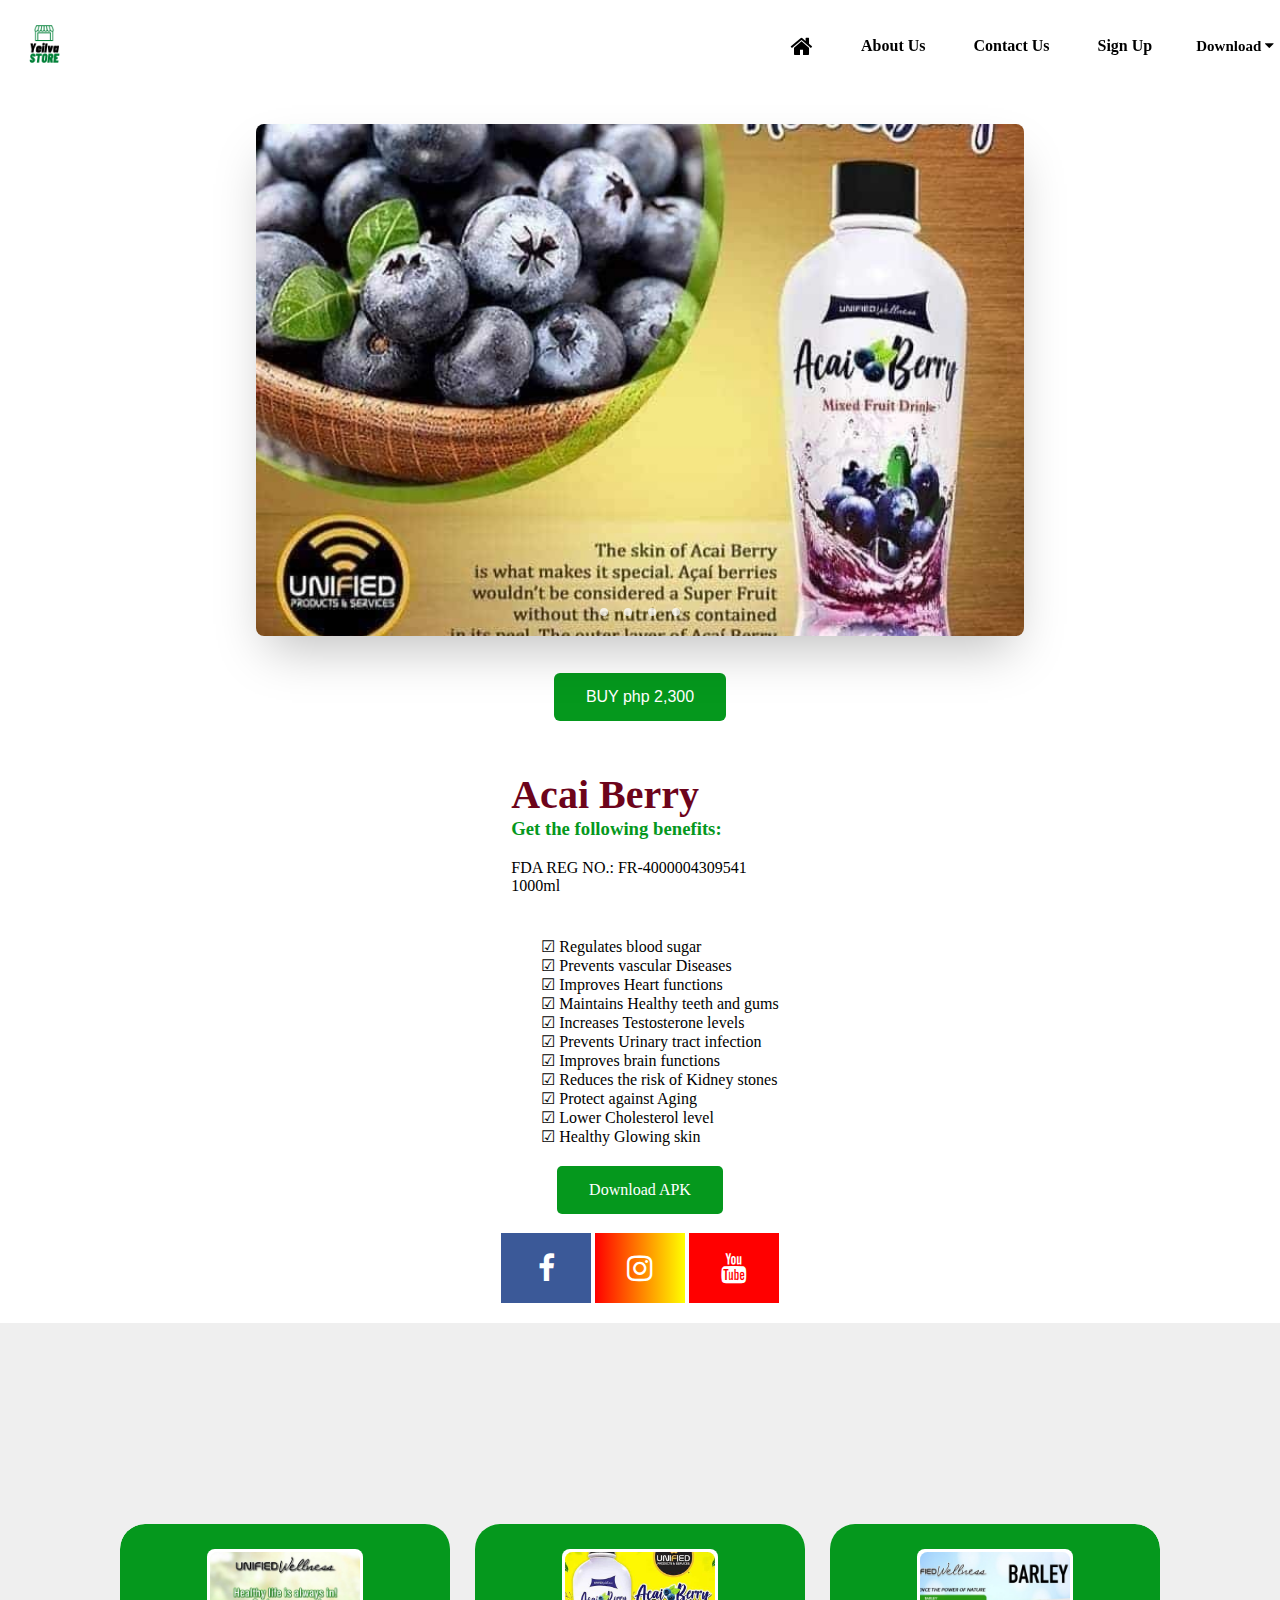
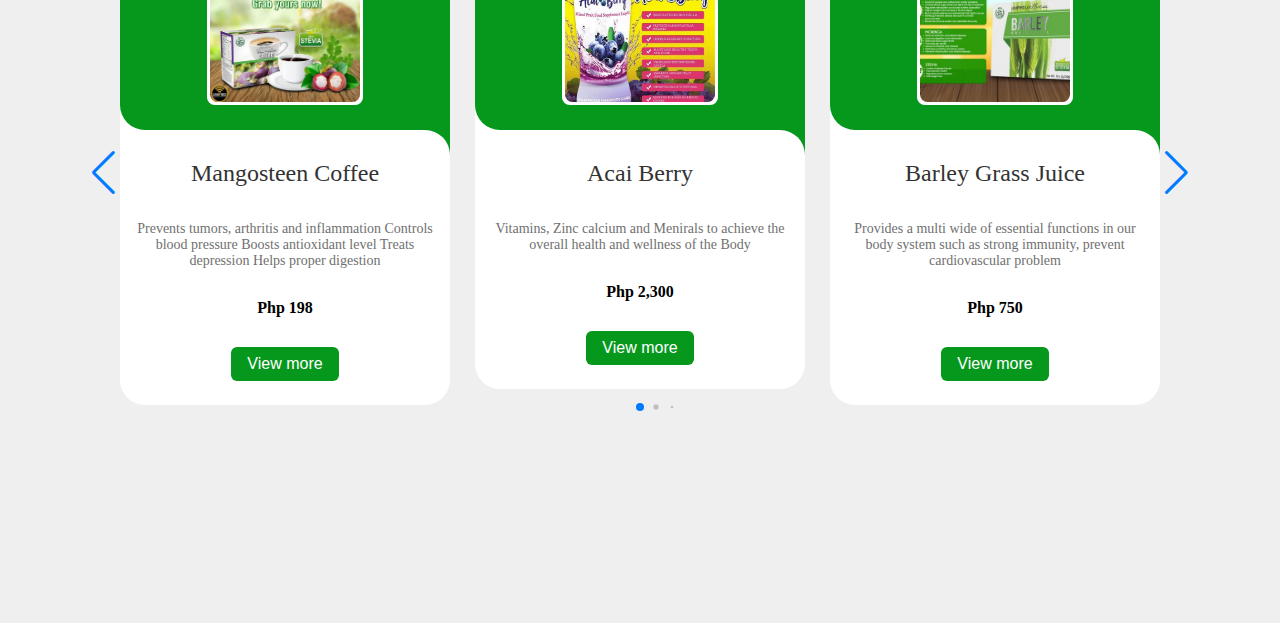
==== index.html @ 857ebb18 "Update index.html" ====
<!DOCTYPE html>
<html>
<head>
	<meta charset="utf-8">
	<meta name="viewport" content="width=device-width, initial-scale=1">
	<title>Acai Berry</title>
	<link rel="stylesheet" type="text/css" href="https://nyddanao11.github.io/acaiberry/style.css">
	<link rel="stylesheet" type="text/css" href="https://nyddanao11.github.io/acaiberry/swiper-bundle.min.css">
	<link rel="stylesheet" href="https://cdnjs.cloudflare.com/ajax/libs/font-awesome/4.7.0/css/font-awesome.min.css">
</head>

<body>

<header class="primary-header flex">
			<div >
					<a href="https://shopee.ph/yeilva_store"><img src="https://nyddanao11.github.io/acaiberry/logo.png"></a>
			<!-- <h2 class="logo">Yeilva <span class="log">STORE</span></h2> -->
		    </div>

	
		<button id="mobile-nav-toggle" aria-controls="primary-navigation" aria-expanded="false" ><i style="font-size:24px" class="fa">&#xf0c9;</i></button>
		
		<nav >
			
			<ul id="primary-navigation" data-visible ="false" class="primary-navigation flex">

				<li class="active"> <a href="https://nyddanao11.github.io/acaiberry/"> <i style="font-size:24px" class="fa">&#xf015;</i></a> </li>

					<li> <a href="https://nyddanao11.github.io/acaiberry/aboutus.html">About Us</a> </li>

					<li> <a href="https://nyddanao11.github.io/acaiberry/contactus.html">Contact Us</a> </li>

					<li> <a href="https://nyddanao11.github.io/acaiberry/Register02.html">Sign Up</a> </li>

				 <div class="download">

     		  <button class="downloadbut"> Download <i class="fa fa-caret-down"></i></button>
         		 <div class="downloadlink">
          		   <a href="https://drive.google.com/file/d/1a4_qMyg4f7lipI2hWL55RH-9ur_odU7n/view">E-Catalogue</a>
           			  <a href="#">Flyers</a>
            		 <a href="https://docs.google.com/document/d/1-5zC7StBNT5gKorWsp6ZwzRaBgrDeCFt/edit?usp=sharing&ouid=105641947247357200570&rtpof=true&sd=true">Registration Form</a>
           </div>
   	  </div>
			
			
			</ul>
			
		</nav>

</header>


	<section class="container">
		<div class="slider-wrapper">
			<div class="slider">
				<img id="slide-1" src="https://nyddanao11.github.io/acaiberry/acai02.jpg">
				<img id="slide-2" src="https://nyddanao11.github.io/acaiberry/acai.png">
				<img id="slide-3" src="https://nyddanao11.github.io/acaiberry/acai1.png">
				<img id="slide-4" src="https://nyddanao11.github.io/acaiberry/acai.jpg">
				
			</div>
			<div class="slider-nav">
				<a href="#slide-1"></a>
				<a href="#slide-2"></a>
				<a href="#slide-3"></a>
				<a href="#slide-4"></a>
				
			</div>
		</div>
		
	</section>



<div id="landing">

		   <div class="buy">
				<button class="button" onclick="window.location.href='https://shopee.ph/Acaiberry-mixed-fruit-food-supplement-i.784647343.20007957272?sp_atk=28a18980-bae9-40f6-aead-9bb1390f7859&xptdk=28a18980-bae9-40f6-aead-9bb1390f7859';">BUY php 2,300</button>
			</div>

	<div class="benefits">
			<div class="color01">
				<h3><b class="color">Acai Berry</b> <br>
					Get the following benefits:</h3>
					<p class="custom">FDA REG NO.: FR-4000004309541<br>
					1000ml</p>
			</div>

			<div>
					<ul class="ben">
						<li>☑ Regulates blood sugar</li>
						<li>☑ Prevents vascular Diseases</li>
						<li>☑ Improves Heart functions</li>
						<li>☑ Maintains Healthy teeth and gums</li>
						<li>☑ Increases Testosterone levels</li>
						<li>☑ Prevents Urinary tract infection</li>
						<li>☑ Improves brain functions</li>
						<li>☑ Reduces the risk of Kidney stones</li>
						<li>☑ Protect against Aging</li>
						<li>☑ Lower Cholesterol level</li>
						<li>☑ Healthy Glowing skin</li>

					</ul>
			</div>

	  </div>

  </div> 

 <div id="apklink">
			 <a class="applink" href="https://nyddanao11.github.io/acaiberry/store.apk"> Download APK
 							</a>
			</div>
  
		<div class="social-link">
				<a href="https://www.facebook.com/profile.php?id=100063938480030" class="fa fa-facebook"></a>
			<a href="https://www.instagram.com/invites/contact/?i=1ef7fizacgyok&utm_content=qbdbz59" class="fa fa-instagram"></a>
				<a href="https://youtu.be/vwFjm2BG8pU" class="fa fa-youtube"></a>
			</div>




<div class="slidermain">

<div class="slide-container swiper">
	<div class="slide-content">
		<div class="card-wrapper swiper-wrapper">
			
			<div class="card swiper-slide">
				<div class="image-content">
					<span class="overlay"></span>
					<div class="card-image">
						<img src="https://nyddanao11.github.io/acaiberry/mangosteen.png" class="card-img">
					</div>
					
				</div>
				<div class="card-content">
					<h2 class="name">Mangosteen Coffee</h2>
					<p class="description">Prevents tumors, arthritis and inflammation Controls blood pressure
						Boosts antioxidant level Treats depression  Helps proper digestion</p>
						<p><b>Php 198</b></p>
					<button class="button" onclick="window.location.href='https://nyddanao11.github.io/mangosteencoffee/';">View more</button>
				</div>
			</div>
			

			<div class="card swiper-slide">
				<div class="image-content">
					<span class="overlay"></span>
					<div class="card-image">
						<img src="https://nyddanao11.github.io/acaiberry/acai1.png" class="card-img">
						
					</div>
					
				</div>
				<div class="card-content">
					<h2 class="name">Acai Berry</h2>
					<p class="description">Vitamins, Zinc calcium and Menirals to achieve the overall health and wellness of the Body</p>
					<p><b>Php 2,300</b></p>
					<button class="button" onclick="window.location.href='https://shopee.ph/Acaiberry-mixed-fruit-food-supplement-i.784647343.20007957272?sp_atk=343e5991-403b-4b43-9a66-8524533e0cc9&xptdk=343e5991-403b-4b43-9a66-8524533e0cc9';">View more</button>
				</div>
			</div>


			<div class="card swiper-slide">
				<div class="image-content">
					<span class="overlay"></span>
					<div class="card-image">
						<img src="https://nyddanao11.github.io/acaiberry/barley.jpg" class="card-img">
					</div>
					
				</div>
				<div class="card-content">
					<h2 class="name">Barley Grass Juice</h2>
					<p class="description">Provides a multi wide of essential functions in our body system such as strong
					immunity, prevent cardiovascular problem</p>
					<p><b>Php 750</b></p>
					<button class="button" onclick="window.location.href='https://nyddanao11.github.io/barleygrassjuice/';">View more</button>
				</div>
			</div>

			<div class="card swiper-slide">
				<div class="image-content">
					<span class="overlay"></span>
					<div class="card-image">
						<img src="https://nyddanao11.github.io/acaiberry/absorbent c.png" class="card-img">
					</div>
					
				</div>
				<div class="card-content">
					<h2 class="name">Absorbent Cee</h2>
					<p class="description">Mother of all Vitamins C, 100% vegetable capsule, non acidic Vitamin C that strengthens immune
					system improves eyesight and helps prevent heart disease </p>
					<p><b>Php 750</b></p>
					<button class="button" onclick="window.location.href='https://shopee.ph/Absorbent-Cee(Sodium-Ascorbate)-i.784647343.23017069219?xptdk=b65014be-b319-4ab7-a2fa-3e5fe1470cf2';">View more</button>
				</div>
			</div>

			<div class="card swiper-slide">
				<div class="image-content">
					<span class="overlay"></span>
					<div class="card-image">
						<img src="https://nyddanao11.github.io/acaiberry/artic c.png" class="card-img">

					</div>
					
				</div>
				<div class="card-content">
					<h2 class="name">Arctic C</h2>
					<p class="description">Helps lower blood pressure and cholesterol levels. It reduces inflammation and 
					any kind of inflammatory diseases</p>
					<p><b>Php 750</b></p>
					<button class="button"  onclick="window.location.href='https://shopee.ph/Arctic-C-(only-the-best-for-your-Heart)-i.784647343.18870767126?xptdk=a8010dde-78bb-41e5-ad4f-0279af0dcc0b';">View more</button>
				</div>
			</div>

			<div class="card swiper-slide">
				<div class="image-content">
					<span class="overlay"></span>
					<div class="card-image">
						<img src="https://nyddanao11.github.io/acaiberry/Buah merah.png" class="card-img">
						
					</div>
					
				</div>
				<div class="card-content">
					<h2 class="name">Buah merah</h2>
					<p class="description">Helps in boosting body energy and immunity, detoxifying lever and preventing signs of aging</p>
					<p><b>Php 350</b></p>
					<button class="button"  onclick="window.location.href='https://shopee.ph/Buah-Merah-(-The-Synergy-of-7-super-Antioxidants-)-i.784647343.22317082732?xptdk=27547b36-8d47-44c6-b7f2-25dde37a1634';">View more</button>
				</div>
			</div>

			<div class="card swiper-slide">
				<div class="image-content">
					<span class="overlay"></span>
					<div class="card-image">
						<img src="https://nyddanao11.github.io/acaiberry/Garcinia04.jpg" class="card-img">
						
					</div>
					
				</div>

				<div class="card-content">
					<h2 class="name">Garcinia Cambogia</h2>
					<p class="description">Lowers blood cholesterol, helps in boosting the immune system , increases the
					energy levels and body hormones</p>
					<p><b>Php 450</b></p>
					<button class="button"  onclick="window.location.href='https://shopee.ph/Garcinia-Camboga-powder-drink-mix-dalandan-flavor-i.784647343.10497325673';" >View more</button>
				</div>
			</div>

			<div class="card swiper-slide">
				<div class="image-content">
					<span class="overlay"></span>
					<div class="card-image">
						<img src="https://nyddanao11.github.io/acaiberry/turmeric.png" class="card-img">
						
					</div>
					
				</div>
				<div class="card-content">
					<h2 class="name">Turmeric</h2>
					<p class="description">Natural Tea and Powerful immune booster. It contains High levels of
					antioxidants and anti inflamatory properties</p>
					<p><b>Php 253</b></p>
					<button class="button" onclick="window.location.href='https://shopee.ph/Golden-Nature-Turmeric-Tea-i.784647343.18925896953?sp_atk=38986569-e5eb-4d8e-97fa-79b78d3e2f6c&xptdk=38986569-e5eb-4d8e-97fa-79b78d3e2f6c';" >View more</button>
				</div>
			</div>


			<div class="card swiper-slide">
				<div class="image-content">
					<span class="overlay"></span>
					<div class="card-image">
						<img src="https://nyddanao11.github.io/acaiberry/bracelet.png" class="card-img">
						
					</div>
					
				</div>
				<div class="card-content">
					<h2 class="name">Quantum Energy Bracelet</h2>
					<p class="description">100% authentic Quantum Bracelet with scalar energy. It also calms the mind
					and restores balance and harmony to the body</p>
					<p><b>Php 3,800</b></p>
					<button class="button" onclick="window.location.href='https://shopee.ph/Quantum-Energy-Bracelet-i.784647343.23417089850?sp_atk=35cb4012-e484-4af1-838d-abe9c5577d63&xptdk=35cb4012-e484-4af1-838d-abe9c5577d63';" >View more</button>
				</div>
			</div>


			<div class="card swiper-slide">
				<div class="image-content">
					<span class="overlay"></span>
					<div class="card-image">
						<img src="https://nyddanao11.github.io/acaiberry/detox.png" class="card-img">
						
					</div>
					
				</div>
				<div class="card-content">
					<h2 class="name">Detox</h2>
					<p class="description">It Detoxifies the body, helps fight obesity promotes weight loss, increases the metabolism 
					and supports the immune system also lowers blood sugar</p>
					<p><b>Php 800</b></p>
					<button class="button" onclick="window.location.href='https://shopee.ph/Detox-(Detoxifies-the-Body)-i.784647343.23417092383?sp_atk=322c9da5-ff0b-4807-a3c5-4f8c608d99eb&xptdk=322c9da5-ff0b-4807-a3c5-4f8c608d99eb';" >View more</button>
				</div>
			</div>




		</div>
	</div>

	<div class="swiper-button-next swiper-navBtn"></div>
      <div class="swiper-button-prev swiper-navBtn"></div>
        <div class="swiper-pagination"></div>

	</div>

</div>
	
	

</body>
<script type="text/javascript" src="switch.js"></script>
<script type="text/javascript" src="https://nyddanao11.github.io/acaiberry/swiper-bundle.min.js"></script>
<script type="text/javascript" src="https://nyddanao11.github.io/acaiberry/swiper.js"></script>

</html>
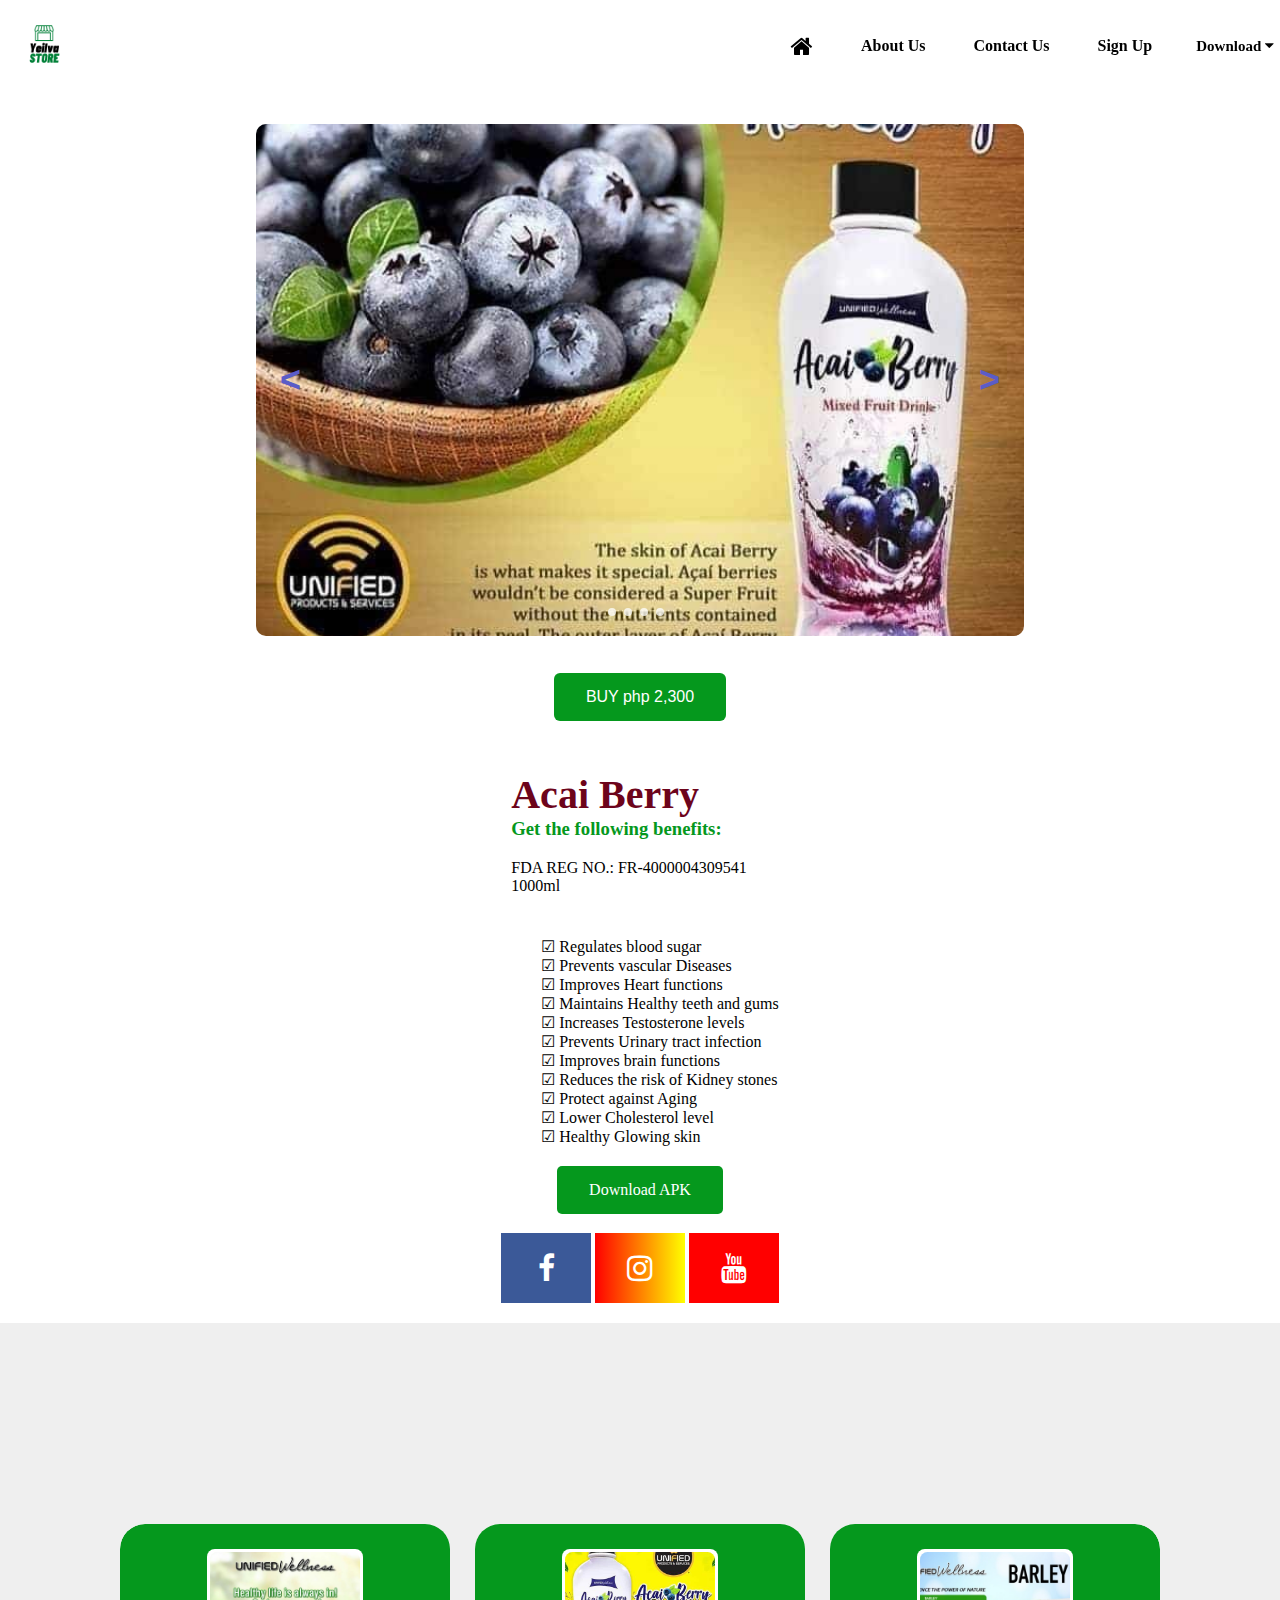
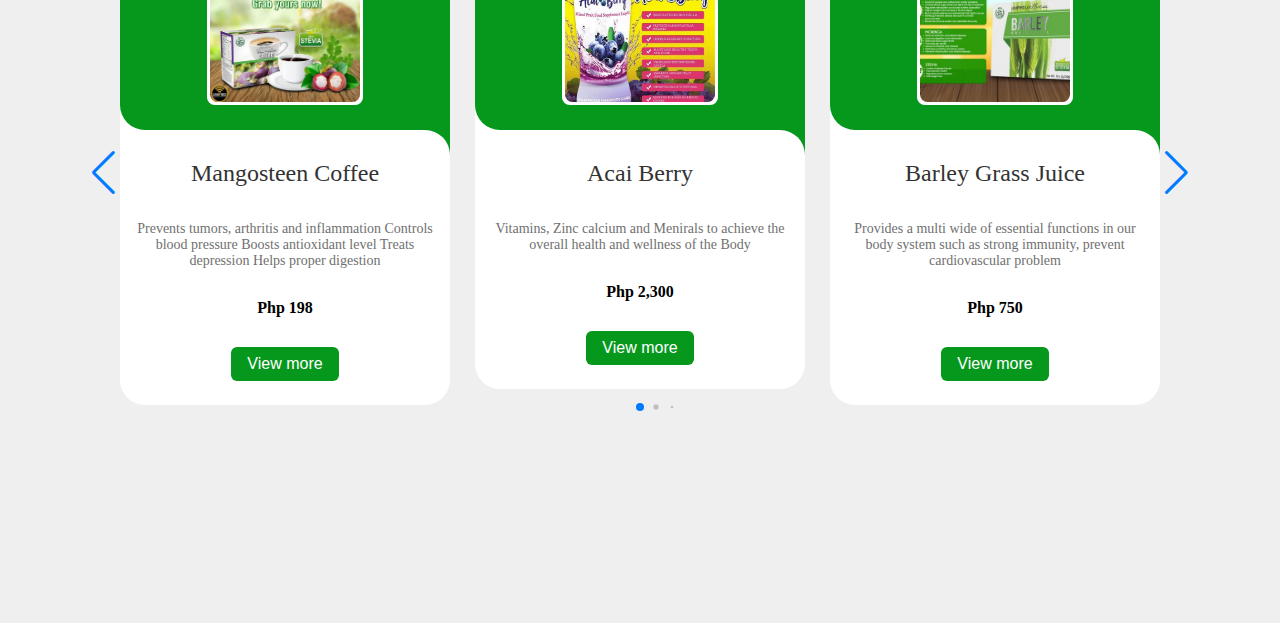
==== commit e4c38502: "14jan2023" ====
--- a/index.html
+++ b/index.html
@@ -30,7 +30,7 @@
 
 					<li> <a href="https://nyddanao11.github.io/acaiberry/contactus.html">Contact Us</a> </li>
 
-					<li> <a href="https://nyddanao11.github.io/acaiberry/Register02.html">Sign Up</a> </li>
+					<li> <a href="https://forms.gle/v96RxAqMzT6Pt9MB9">Sign Up</a> </li>
 
 				 <div class="download">
 
@@ -66,6 +66,9 @@
 				<a href="#slide-4"></a>
 				
 			</div>
+			
+			<button class="prev-button">&lt;</button>
+  <button class="next-button">&gt;</button>
 		</div>
 		
 	</section>
@@ -193,7 +196,7 @@
 					<p class="description">Mother of all Vitamins C, 100% vegetable capsule, non acidic Vitamin C that strengthens immune
 					system improves eyesight and helps prevent heart disease </p>
 					<p><b>Php 750</b></p>
-					<button class="button" onclick="window.location.href='https://shopee.ph/Absorbent-Cee(Sodium-Ascorbate)-i.784647343.23017069219?xptdk=b65014be-b319-4ab7-a2fa-3e5fe1470cf2';">View more</button>
+					<button class="button" onclick="window.location.href='https://nyddanao11.github.io/absorbentcee/';">View more</button>
 				</div>
 			</div>
 
@@ -211,7 +214,7 @@
 					<p class="description">Helps lower blood pressure and cholesterol levels. It reduces inflammation and 
 					any kind of inflammatory diseases</p>
 					<p><b>Php 750</b></p>
-					<button class="button"  onclick="window.location.href='https://shopee.ph/Arctic-C-(only-the-best-for-your-Heart)-i.784647343.18870767126?xptdk=a8010dde-78bb-41e5-ad4f-0279af0dcc0b';">View more</button>
+					<button class="button"  onclick="window.location.href='https://nyddanao11.github.io/arcticC/';">View more</button>
 				</div>
 			</div>
 
@@ -324,6 +327,7 @@
 	
 
 </body>
+<script type="text/javascript" src="swipe03.js"></script>
 <script type="text/javascript" src="switch.js"></script>
 <script type="text/javascript" src="https://nyddanao11.github.io/acaiberry/swiper-bundle.min.js"></script>
 <script type="text/javascript" src="https://nyddanao11.github.io/acaiberry/swiper.js"></script>
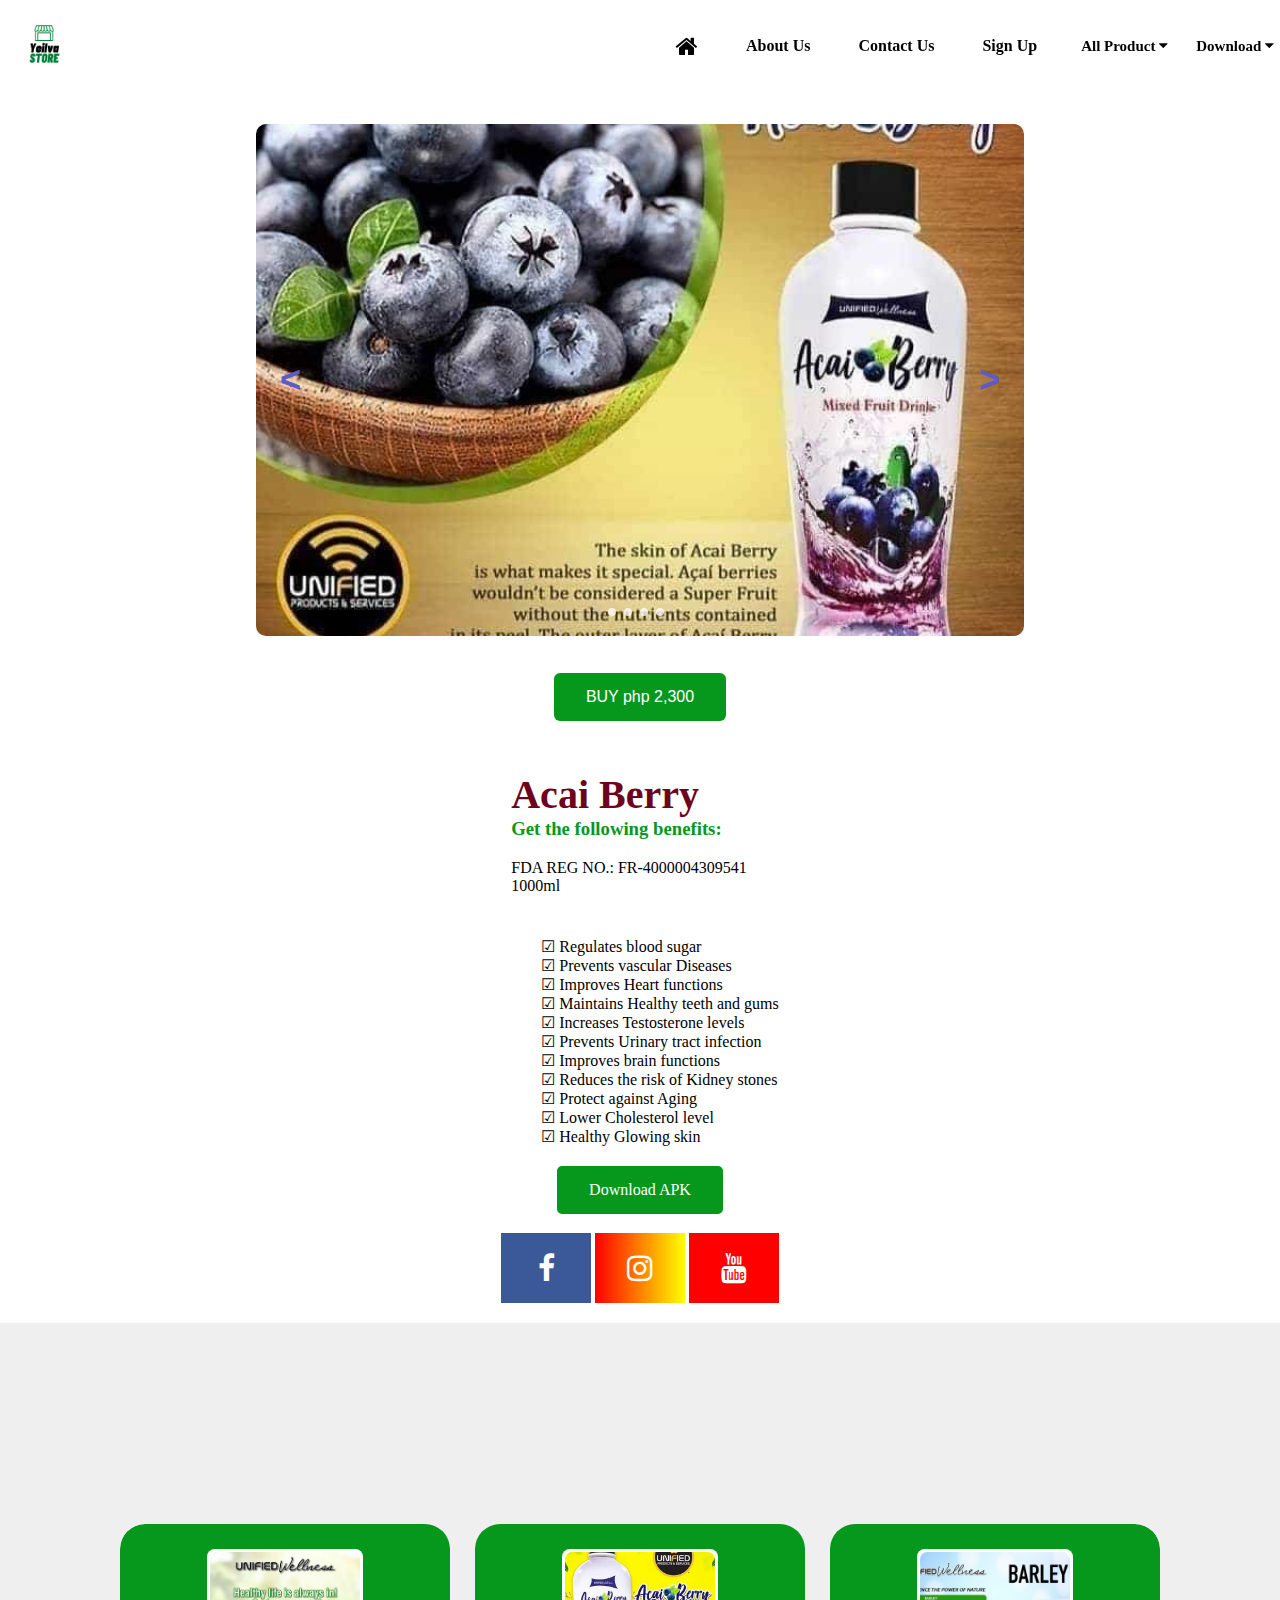
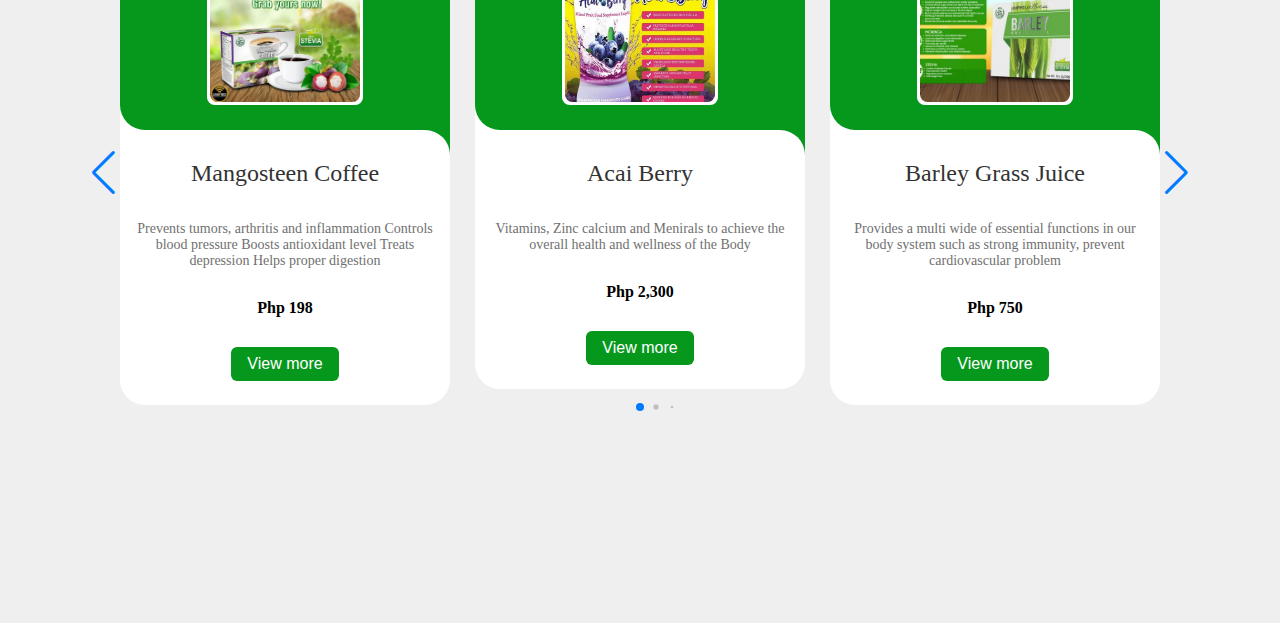
==== commit c6935544: "Update index.html" ====
--- a/index.html
+++ b/index.html
@@ -31,6 +31,15 @@
 					<li> <a href="https://nyddanao11.github.io/acaiberry/contactus.html">Contact Us</a> </li>
 
 					<li> <a href="https://forms.gle/v96RxAqMzT6Pt9MB9">Sign Up</a> </li>
+
+					<div class="download">
+
+     		  <button class="downloadbut">All Product <i class="fa fa-caret-down"></i></button>
+         		 <div class="downloadlink">
+          		   <a href="#">UPS products</a>
+           			  <a href="#">Supplies</a>
+            	</div>
+   	 			 </div>
 
 				 <div class="download">
 
@@ -116,7 +125,7 @@
 			</div>
   
 		<div class="social-link">
-				<a href="https://www.facebook.com/profile.php?id=100063938480030" class="fa fa-facebook"></a>
+				<a href="https://www.facebook.com/yeilvastore/" class="fa fa-facebook"></a>
 			<a href="https://www.instagram.com/invites/contact/?i=1ef7fizacgyok&utm_content=qbdbz59" class="fa fa-instagram"></a>
 				<a href="https://youtu.be/vwFjm2BG8pU" class="fa fa-youtube"></a>
 			</div>
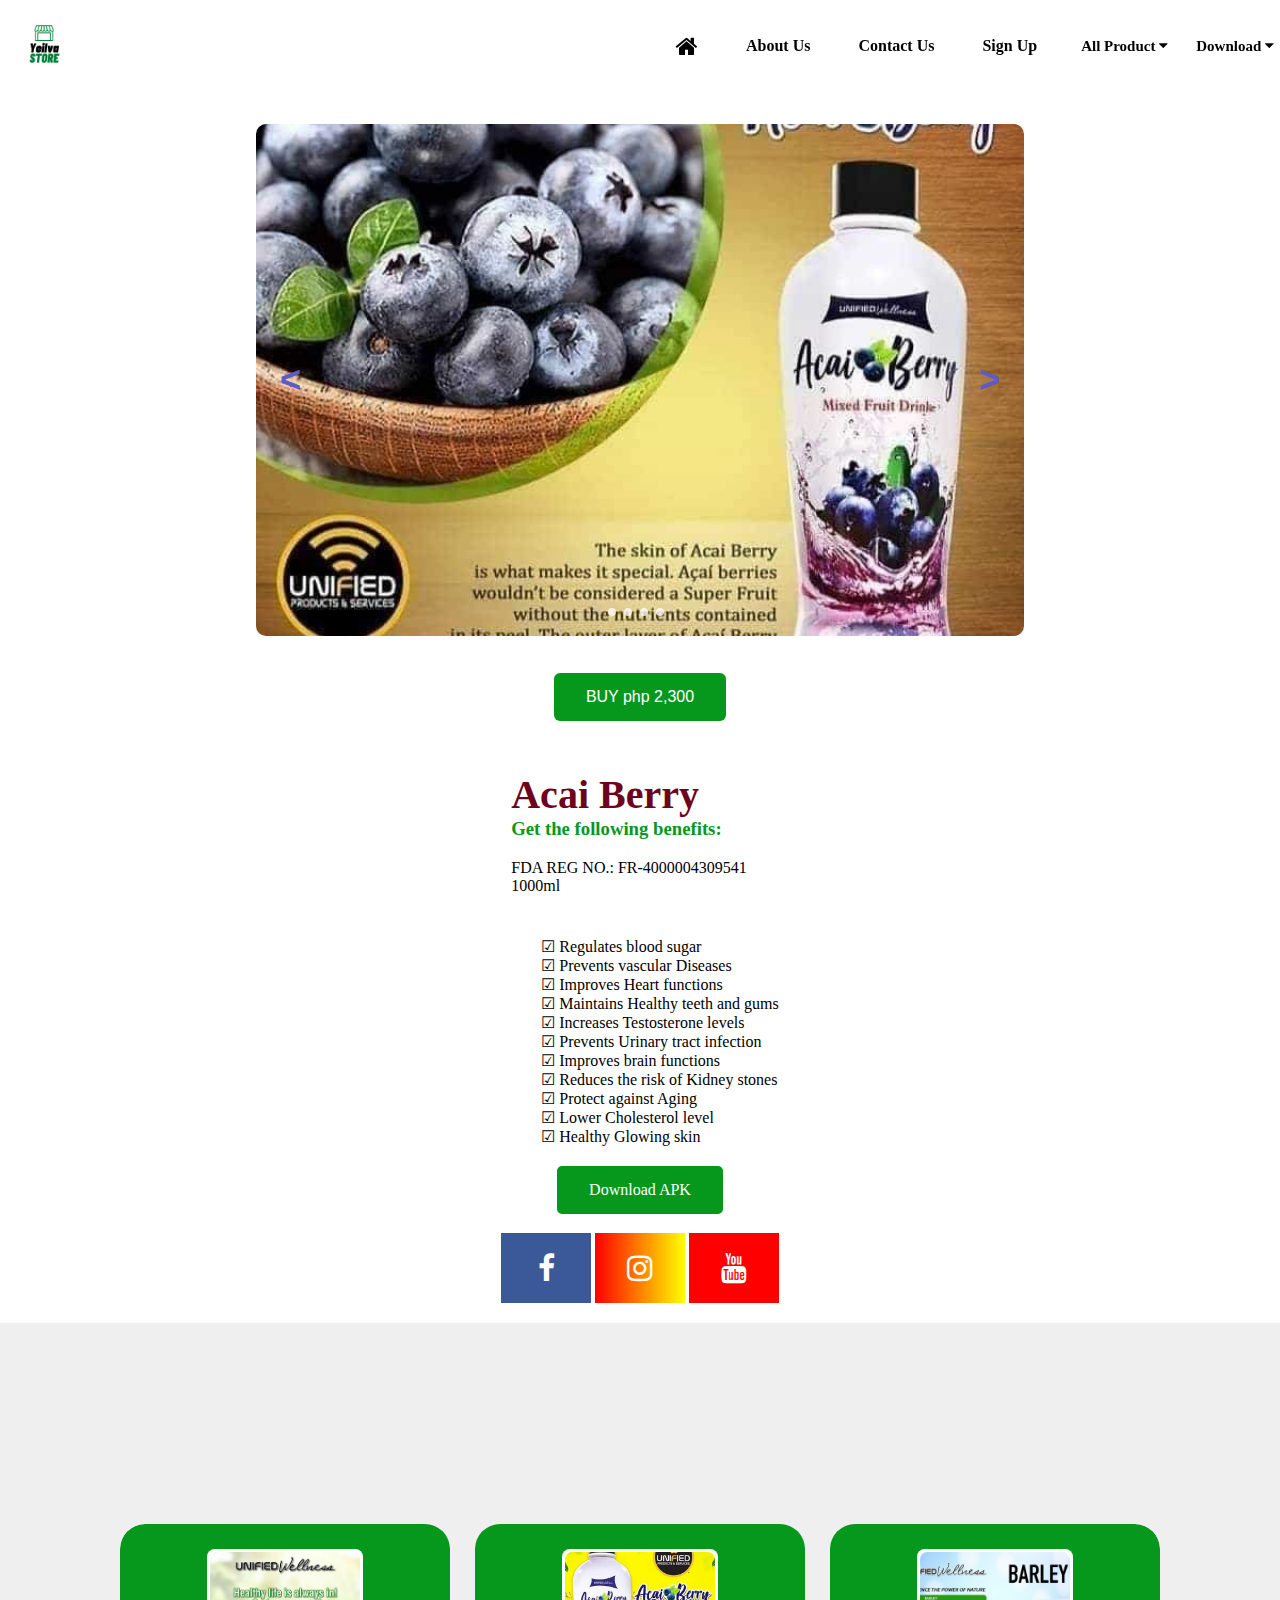
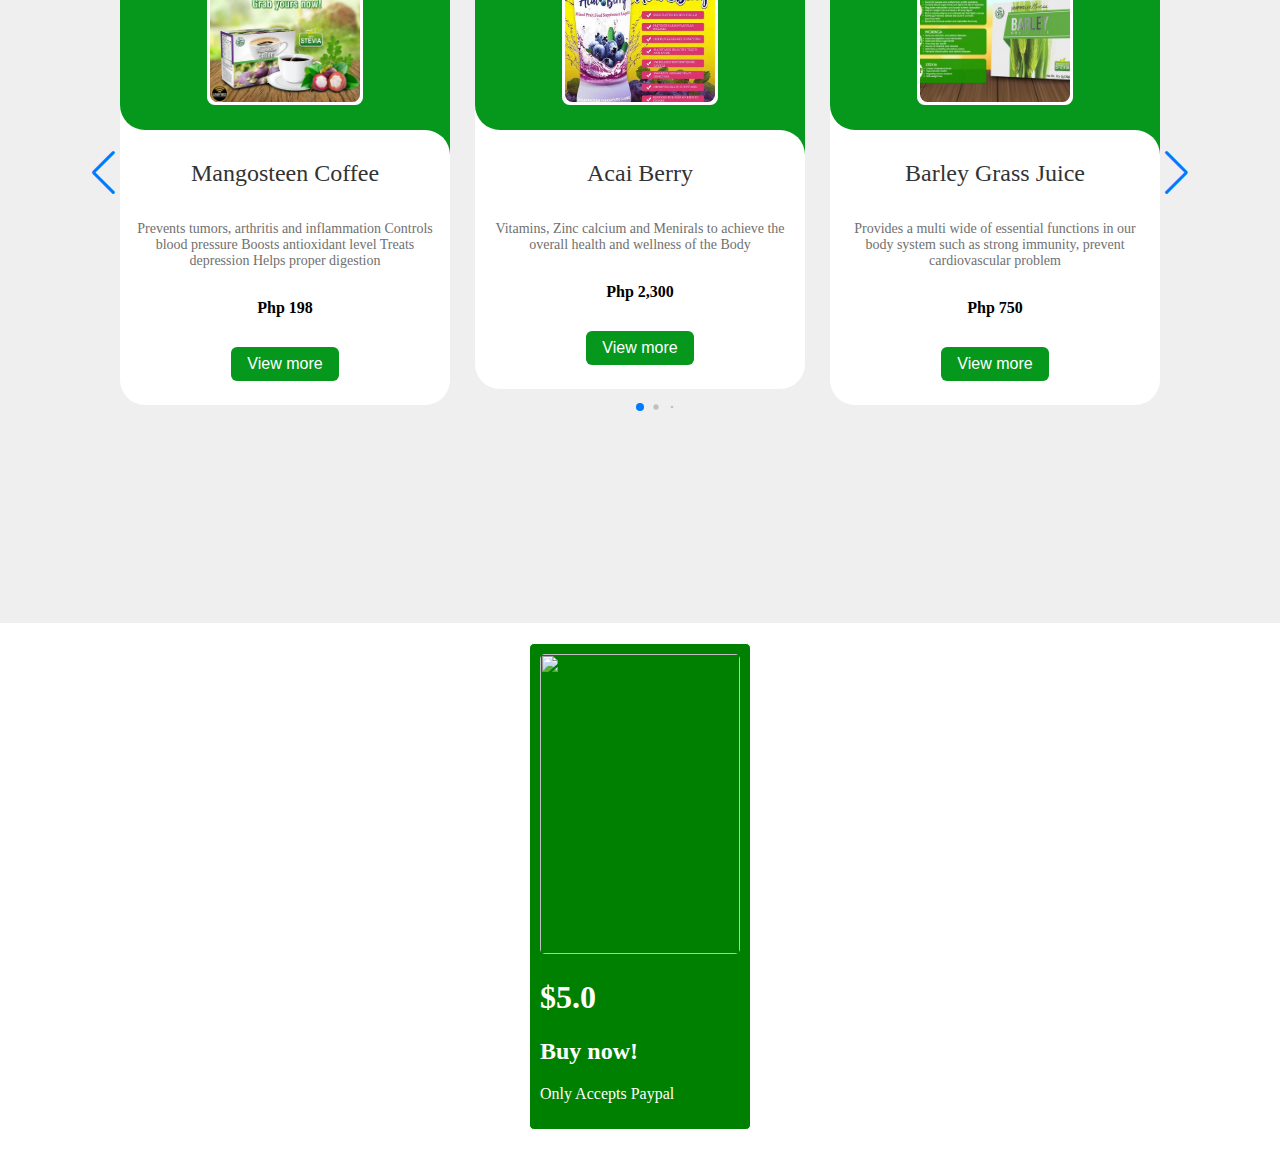
==== commit 68b75af3: "15jan2023" ====
--- a/index.html
+++ b/index.html
@@ -333,7 +333,13 @@
 
 </div>
 	
-	
+	<div class="ebook">
+	<div class="ebook-1">
+	<a href="https://payhip.com/YeilvaStore"><img src="C:\Users\admin\Desktop\mangosteen landing page\Flat.png" width="200px" height="300px"></a>
+	<h1>$5.0</h1>
+	<h2>Buy now!</h2>
+	<p>Only Accepts Paypal</p>
+</div>
 
 </body>
 <script type="text/javascript" src="swipe03.js"></script>
